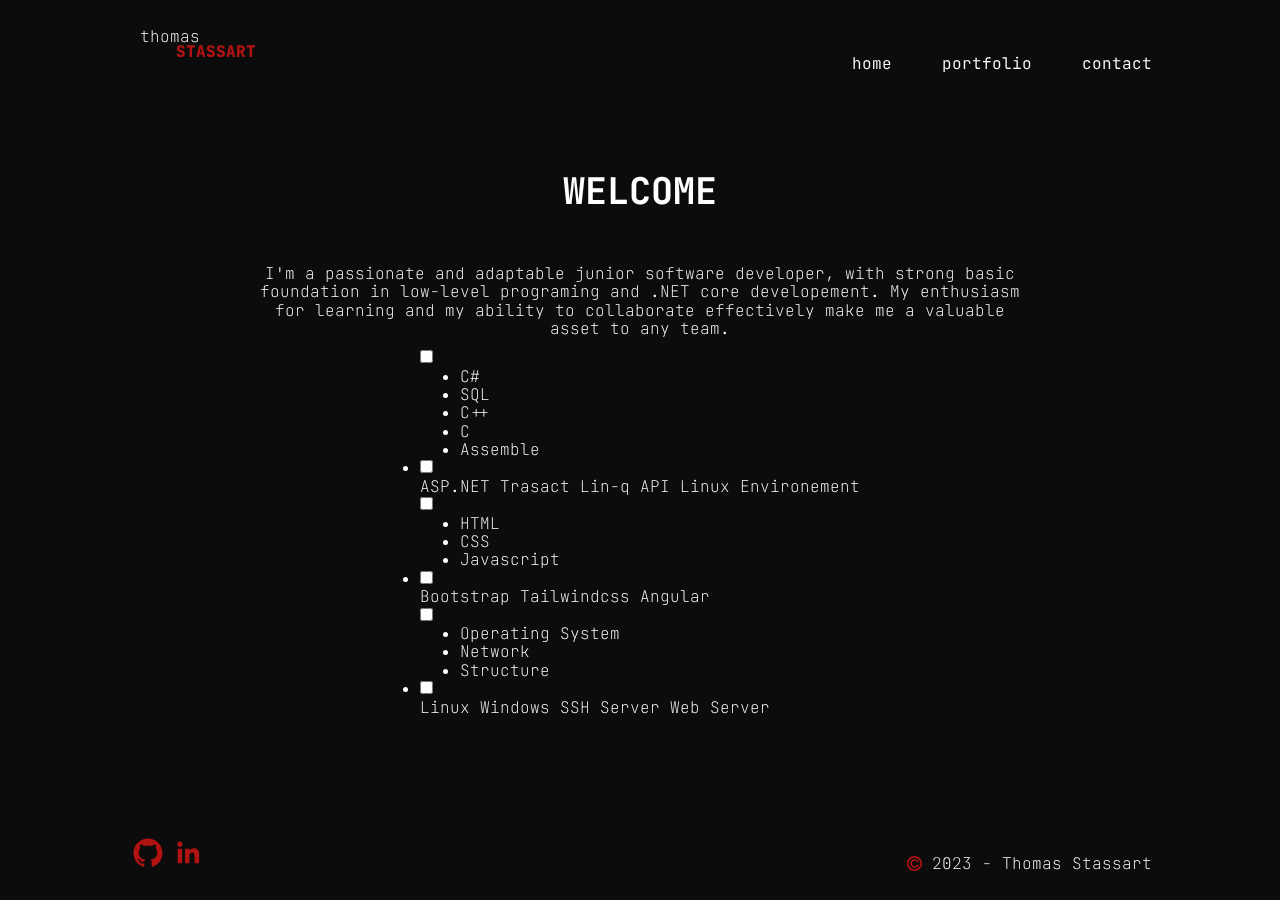
==== index.html @ 4b6a5007 "Initial Commit" ====
<!DOCTYPE html>
<html lang="en">
<head>
    <meta charset="UTF-8">
    <meta name="viewport" content="width=device-width, initial-scale=1.0">
    <title>Thomas Stassart | .NET Developer</title>
    <link rel="preconnect" href="https://fonts.googleapis.com">
    <link rel="preconnect" href="https://fonts.gstatic.com" crossorigin>
    <link href="https://fonts.googleapis.com/css2?family=JetBrains+Mono:ital,wght@0,100;0,200;0,300;0,400;0,500;0,600;0,700;0,800;1,100;1,200;1,300;1,400;1,500;1,600;1,700;1,800&display=swap" rel="stylesheet">
    <link rel="stylesheet" href="src/css/normalize.css">
    <link rel="stylesheet" href="src/css/main.css">
</head>
<body>
    <canvas></canvas>
    <!-- HEADRER -->
        <ul id="navbar">
            <li class="nav-item" id="logo">
                <span id="first">Thomas</span>
                <span id="last" class="red">Stassart</span>
            </li>
            <div class="menu">
                <li class="nav-item" id="home" onclick="loadContent('home')">Home</li>
                <li class="nav-item" id="portfolio" onclick="loadContent('portfolio')">Portfolio</li>
                <li class="nav-item" id="contact" onclick="loadContent('contact')">Contact</li>
            </div>
        </ul>
    <!-- MAIN BODY -->
    <main class="center container center-block"></main>
    <!-- SOCIAL -->
    <social class="container">
        <div class="social container">
            <div class="github red btn">
                <a href="https://github.com/TheTomsone" target="_blank">
                    <svg viewbox="0 0 512 512" preserveAspectRatio="xMidYMid meet" width="40" height="40">
                        <path d="M256 70.7c-102.6 0-185.9 83.2-185.9 185.9 0 82.1 53.3 151.8 127.1 176.4 9.3 1.7 12.3-4 12.3-8.9V389.4c-51.7 11.3-62.5-21.9-62.5-21.9 -8.4-21.5-20.6-27.2-20.6-27.2 -16.9-11.5 1.3-11.3 1.3-11.3 18.7 1.3 28.5 19.2 28.5 19.2 16.6 28.4 43.5 20.2 54.1 15.4 1.7-12 6.5-20.2 11.8-24.9 -41.3-4.7-84.7-20.6-84.7-91.9 0-20.3 7.3-36.9 19.2-49.9 -1.9-4.7-8.3-23.6 1.8-49.2 0 0 15.6-5 51.1 19.1 14.8-4.1 30.7-6.2 46.5-6.3 15.8 0.1 31.7 2.1 46.6 6.3 35.5-24 51.1-19.1 51.1-19.1 10.1 25.6 3.8 44.5 1.8 49.2 11.9 13 19.1 29.6 19.1 49.9 0 71.4-43.5 87.1-84.9 91.7 6.7 5.8 12.8 17.1 12.8 34.4 0 24.9 0 44.9 0 51 0 4.9 3 10.7 12.4 8.9 73.8-24.6 127-94.3 127-176.4C441.9 153.9 358.6 70.7 256 70.7z"></path>
                    </svg>
                </a>
            </div>
            <div class="linkdin red btn">
                <a href="https://www.linkedin.com/in/thomas-stassart-a3078926b/" target="_blank">
                    <svg viewbox="0 0 512 512" preserveAspectRatio="xMidYMid meet" width="40" height="40">
                        <path d="M186.4 142.4c0 19-15.3 34.5-34.2 34.5 -18.9 0-34.2-15.4-34.2-34.5 0-19 15.3-34.5 34.2-34.5C171.1 107.9 186.4 123.4 186.4 142.4zM181.4 201.3h-57.8V388.1h57.8V201.3zM273.8 201.3h-55.4V388.1h55.4c0 0 0-69.3 0-98 0-26.3 12.1-41.9 35.2-41.9 21.3 0 31.5 15 31.5 41.9 0 26.9 0 98 0 98h57.5c0 0 0-68.2 0-118.3 0-50-28.3-74.2-68-74.2 -39.6 0-56.3 30.9-56.3 30.9v-25.2H273.8z"></path>
                    </svg>
                </a>
            </div>
        </div>
        <div class="copyright">
            <svg class="red" height="15" width="15" viewBox="0 0 367.467 367.467" xml:space="preserve">
                <g>
                    <path d="M183.73,0.018C82.427,0.018,0,82.404,0,183.733c0,101.289,82.427,183.716,183.73,183.716 c101.315,0,183.737-82.427,183.737-183.716C367.467,82.404,285.045,0.018,183.73,0.018z M183.73,326.518 c-78.743,0-142.798-64.052-142.798-142.784c0-78.766,64.055-142.817,142.798-142.817c78.752,0,142.807,64.052,142.807,142.817 C326.536,262.466,262.481,326.518,183.73,326.518z"/>
                    <path d="M244.036,217.014c-11.737,20.141-33.562,32.635-56.956,32.635c-36.329,0-65.921-29.585-65.921-65.915 c0-36.36,29.592-65.955,65.921-65.955c23.395,0,45.219,12.54,56.956,32.641l1.517,2.627h44.28l-2.658-7.129 c-7.705-20.413-21.225-37.769-39.122-50.157c-17.942-12.42-39.017-19.009-60.973-19.009c-58.981,0-106.946,48.006-106.946,106.982 c0,58.98,47.965,106.941,106.946,106.941c21.956,0,43.03-6.567,60.973-19.006c17.897-12.391,31.417-29.741,39.122-50.154 l2.658-7.133h-44.28L244.036,217.014z"/>
                </g>
            </svg>
            <p>2023<span>Thomas Stassart</span></p>
        </div>
    </social>
    <script src="src/js/scripts.js"></script>
</body>
</html>
---- src/css/main.css ----
*
{
    margin: 0;
    box-sizing: border-box;
}
body
{
    color: #fff;
    font-family: 'JetBrains Mono', monospace;
    font-weight: 100;
}
canvas
{
    position: fixed;
    width: 100vw;
    height: 100vh;
    background: rgb(12,12,12);
    z-index: -1;
}
.red
{
    color: #b11313!important;
    fill: #b11313!important;
}
.red-bg
{
    background-color: #b11313!important;
}
.center
{
    margin: 0 auto!important;
}
.center-txt
{
    text-align: center!important;
}
.container
{
    display: flex;
    align-items: center;
    justify-content: center;
}
.center-block {
    display: flex;
    flex-direction: column;
    align-items: center;
}
.btn:hover
{
    cursor: pointer;
    fill: #fff!important;
    transform: scale(1.1);
    transition: .3s;
}
ul#navbar
{
    position: relative;
    top: 0;
    height: 10vh;
    width: 100vw;
    list-style: none;
    display: inline-flex;
}
li.nav-item
{
    text-transform: lowercase;
    cursor: pointer;
    transition: .3s;
    font-weight: 300;
}
li.nav-item:hover
{
    transform: scale(1.1);
    transition: .3s;
}
ul#navbar > li#logo
{
    position: relative;
    height: 100%;
    width: 25vw;
    margin-right: 150px;
}
ul#navbar > li#logo > span
{
    position: absolute;
    top: 50%;
    left: 50%;
}
ul#navbar > li#logo > span#first
{
    transform: translate(-100%, -90%);
    font-weight: 100;
}
ul#navbar > li#logo > span#last
{
    text-transform: uppercase;
    transform: translate(-30%, -10%);
    font-weight: 900;
}
ul#navbar > div.menu
{
    position: absolute;
    right: 10vw;
    transform: translateY(+300%);
    display: flex;
    align-items: center;
    justify-content: center;
}
ul#navbar > div.menu > li.nav-item
{
    margin-left: 50px;
    font-size: 1rem;
}
ul#navbar > div.menu > li.nav-item:hover
{
    color: #b11313;
}
ul#navbar > div.menu > li.nav-item.active
{
    cursor: default;
    color: #b11313;
    transform: scale(1.1);
}
main
{
    position: relative;
    height: 80vh;
    width: 60vw;
    padding: 20px 0 0 0;
}
main > h2
{
    font-size: 2.3rem;
    text-transform: uppercase;
    transform: translateY(-100%);
}
main > div > h1
{
    font-size: 1rem;
    font-weight: 100;
    /* transform: translateY(-100%); */
}
social
{
    height: 10vh;
    width: 100vw;
    position: fixed;
    bottom: 0;
}
social > div
{
    transition: .3s;
}
social > div.social
{
    position: fixed;
    left: 10vw;
}
social > div.copyright
{
    position: fixed;
    display: flex;
    align-items: center;
    justify-content: center;
    bottom: 3vh;
    right: 10vw;
}
social > div.copyright > svg
{
    margin-right: 10px;
}
social > div.copyright > p > span::before
{
    content: " - ";
}
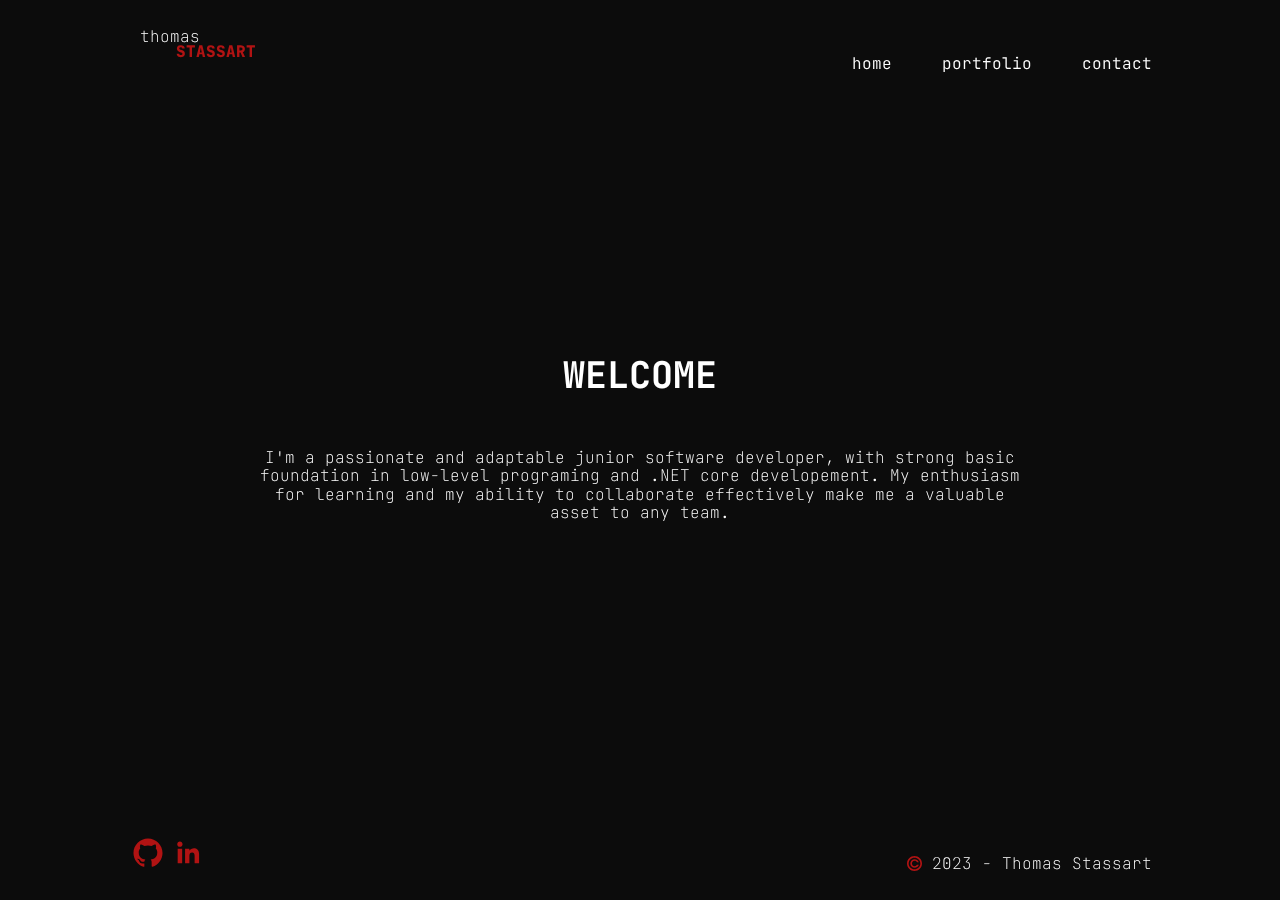
==== commit a96aa16d: "PreparationImplementationCv" ====
--- a/index.html
+++ b/index.html
@@ -25,7 +25,13 @@
             </div>
         </ul>
     <!-- MAIN BODY -->
-    <main class="center container center-block"></main>
+    <main class="center container center-block">
+        <h2 class="title center-txt">Welcome</h2>
+        <div class="about center-txt">
+            <h1>I'm a passionate and adaptable junior software developer, with strong basic foundation in low-level programing and .NET core developement. My enthusiasm for learning and my ability to collaborate effectively make me a valuable asset to any team.</h1>
+            <h2></h2>
+        </div>
+    </main>
     <!-- SOCIAL -->
     <social class="container">
         <div class="social container">
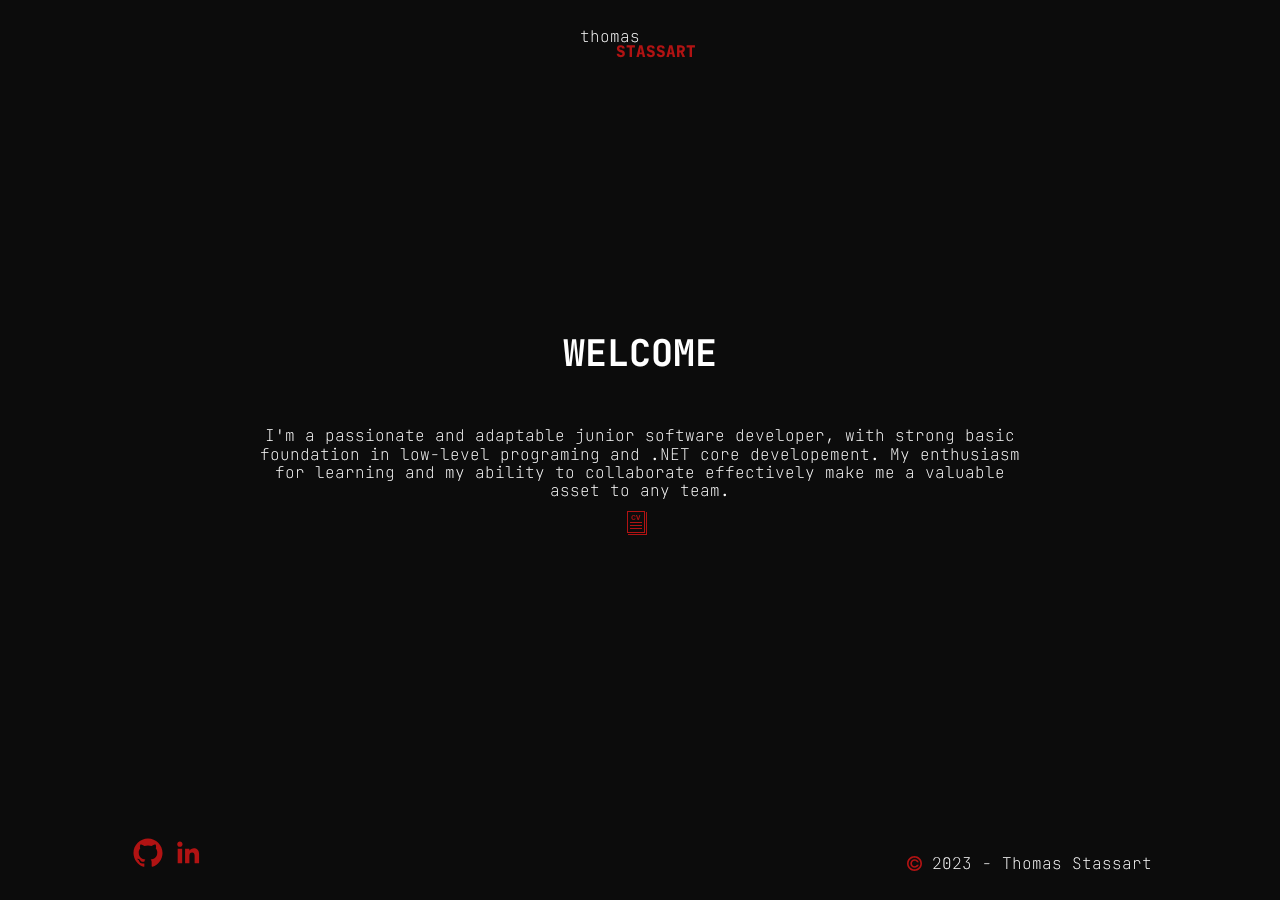
==== commit 6578ddae: "CV Button" ====
--- a/index.html
+++ b/index.html
@@ -13,23 +13,23 @@
 <body>
     <canvas></canvas>
     <!-- HEADRER -->
-        <ul id="navbar">
-            <li class="nav-item" id="logo">
+            <div id="logo">
                 <span id="first">Thomas</span>
                 <span id="last" class="red">Stassart</span>
-            </li>
-            <div class="menu">
-                <li class="nav-item" id="home" onclick="loadContent('home')">Home</li>
-                <li class="nav-item" id="portfolio" onclick="loadContent('portfolio')">Portfolio</li>
-                <li class="nav-item" id="contact" onclick="loadContent('contact')">Contact</li>
             </div>
-        </ul>
     <!-- MAIN BODY -->
     <main class="center container center-block">
         <h2 class="title center-txt">Welcome</h2>
         <div class="about center-txt">
             <h1>I'm a passionate and adaptable junior software developer, with strong basic foundation in low-level programing and .NET core developement. My enthusiasm for learning and my ability to collaborate effectively make me a valuable asset to any team.</h1>
             <h2></h2>
+            <a href="" download>
+                <div class="cv red btn">
+                    <svg width="30" height="30" xmlns="http://www.w3.org/2000/svg" fill-rule="evenodd" clip-rule="evenodd">
+                        <path d="M3 24h19v-23h-1v22h-18v1zm17-24h-18v22h18v-22zm-1 1h-16v20h16v-20zm-2 16h-12v1h12v-1zm0-3h-12v1h12v-1zm0-3h-12v1h12v-1zm-7.348-3.863l.948.3c-.145.529-.387.922-.725 1.178-.338.257-.767.385-1.287.385-.643 0-1.171-.22-1.585-.659-.414-.439-.621-1.04-.621-1.802 0-.806.208-1.432.624-1.878.416-.446.963-.669 1.642-.669.592 0 1.073.175 1.443.525.221.207.386.505.496.892l-.968.231c-.057-.251-.177-.449-.358-.594-.182-.146-.403-.218-.663-.218-.359 0-.65.129-.874.386-.223.258-.335.675-.335 1.252 0 .613.11 1.049.331 1.308.22.26.506.39.858.39.26 0 .484-.082.671-.248.187-.165.322-.425.403-.779zm3.023 1.78l-1.731-4.842h1.06l1.226 3.584 1.186-3.584h1.037l-1.734 4.842h-1.044z"/>
+                    </svg>
+                </div>
+            </a>
         </div>
     </main>
     <!-- SOCIAL -->
--- a/src/css/main.css
+++ b/src/css/main.css
@@ -52,75 +52,32 @@
     transform: scale(1.1);
     transition: .3s;
 }
-ul#navbar
+
+div#logo
 {
     position: relative;
-    top: 0;
     height: 10vh;
     width: 100vw;
-    list-style: none;
-    display: inline-flex;
 }
-li.nav-item
-{
-    text-transform: lowercase;
-    cursor: pointer;
-    transition: .3s;
-    font-weight: 300;
-}
-li.nav-item:hover
-{
-    transform: scale(1.1);
-    transition: .3s;
-}
-ul#navbar > li#logo
-{
-    position: relative;
-    height: 100%;
-    width: 25vw;
-    margin-right: 150px;
-}
-ul#navbar > li#logo > span
+div#logo > span
 {
     position: absolute;
     top: 50%;
     left: 50%;
 }
-ul#navbar > li#logo > span#first
+div#logo > span#first
 {
+    text-transform: lowercase;
     transform: translate(-100%, -90%);
     font-weight: 100;
 }
-ul#navbar > li#logo > span#last
+div#logo > span#last
 {
     text-transform: uppercase;
     transform: translate(-30%, -10%);
     font-weight: 900;
 }
-ul#navbar > div.menu
-{
-    position: absolute;
-    right: 10vw;
-    transform: translateY(+300%);
-    display: flex;
-    align-items: center;
-    justify-content: center;
-}
-ul#navbar > div.menu > li.nav-item
-{
-    margin-left: 50px;
-    font-size: 1rem;
-}
-ul#navbar > div.menu > li.nav-item:hover
-{
-    color: #b11313;
-}
-ul#navbar > div.menu > li.nav-item.active
-{
-    cursor: default;
-    color: #b11313;
-    transform: scale(1.1);
-}
+
 main
 {
     position: relative;
@@ -139,6 +96,12 @@
     font-size: 1rem;
     font-weight: 100;
     /* transform: translateY(-100%); */
+}
+main > div > div.cv
+{
+    position: fixed;
+    left: 50%;
+    top: 60%;
 }
 social
 {
